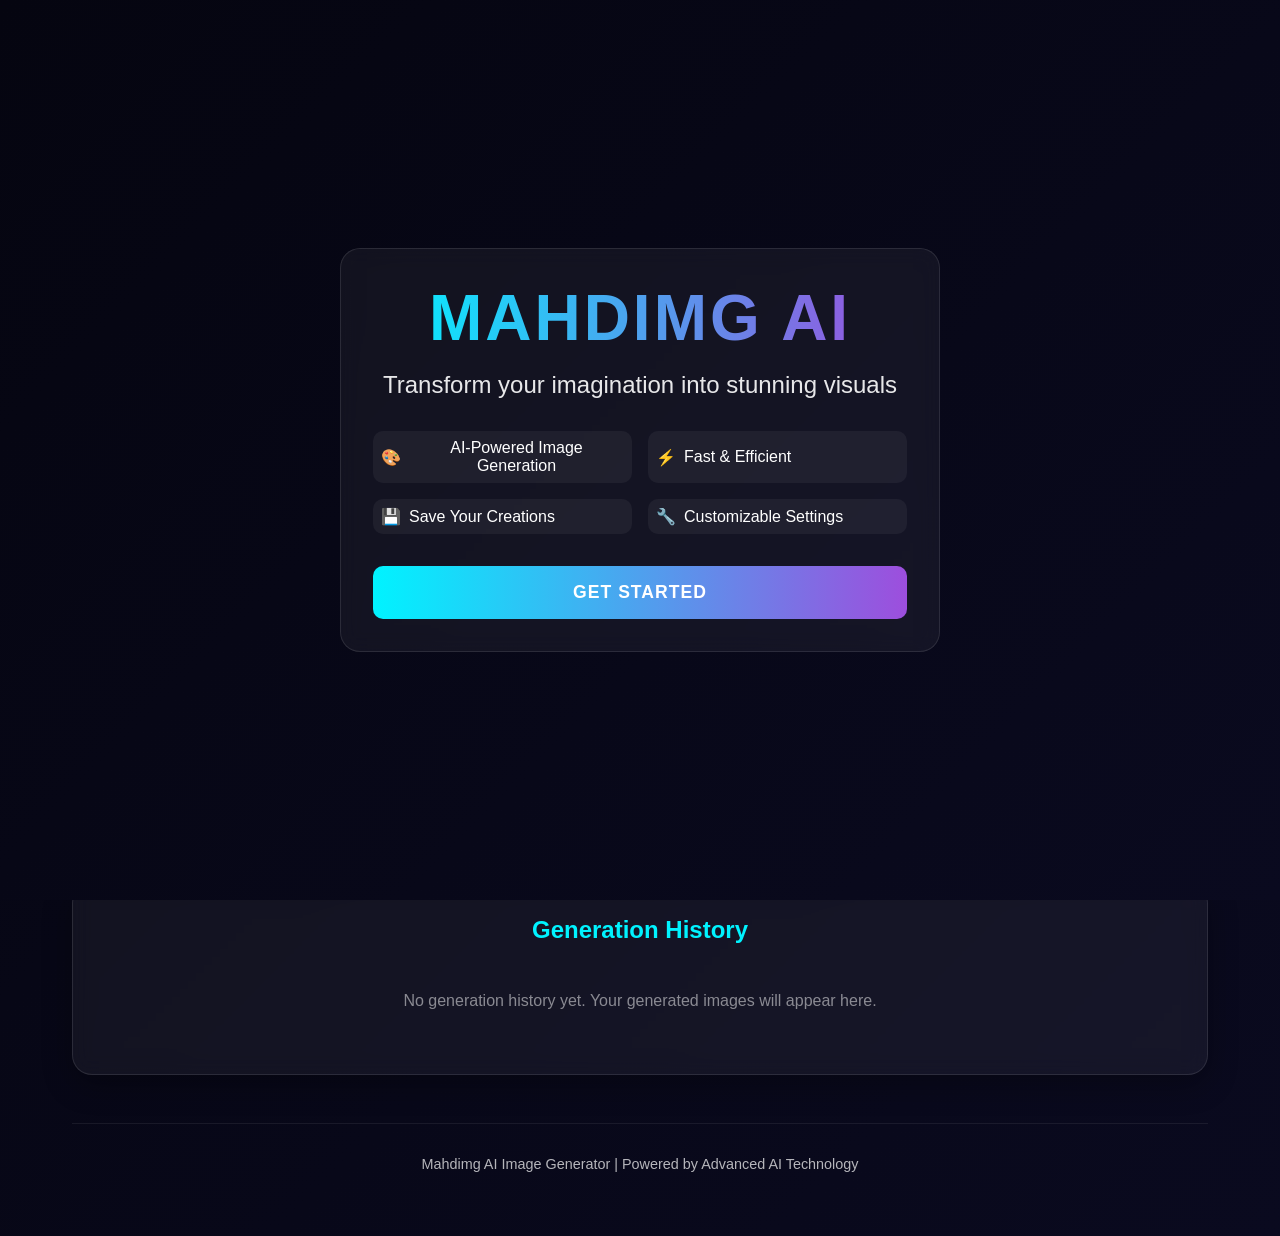
==== img.html @ 47518500 "Image ai Generator v1" ====
<!DOCTYPE html>
<html lang="en">
<head>
    <meta charset="UTF-8">
    <meta name="viewport" content="width=device-width, initial-scale=1.0">
    <title>Mahdimg AI - Futuristic Image Generator</title>
    <link rel="stylesheet" href="img.css">
</head>
<body>
    <!-- Welcome Screen -->
    <div class="welcome-screen" id="welcomeScreen">
        <div class="welcome-content">
            <div class="welcome-logo">Mahdimg AI</div>
            <div class="welcome-tagline">Transform your imagination into stunning visuals</div>
            <div class="welcome-features">
                <div class="feature">
                    <span>🎨</span> AI-Powered Image Generation
                </div>
                <div class="feature">
                    <span>⚡</span> Fast & Efficient
                </div>
                <div class="feature">
                    <span>💾</span> Save Your Creations
                </div>
                <div class="feature">
                    <span>🔧</span> Customizable Settings
                </div>
            </div>
            <button class="btn" id="getStartedBtn">Get Started</button>
        </div>
    </div>
    
    <!-- Gallery Modal -->
    <div class="gallery-modal" id="galleryModal">
        <button class="gallery-close" id="galleryClose">×</button>
        <div class="gallery-content">
            <img class="gallery-image" id="galleryImage" alt="Gallery Image">
            <div class="gallery-prompt" id="galleryPrompt"></div>
        </div>
    </div>
    
    <div class="particles" id="particles"></div>
    
    <div class="container">
        <header>
            <h1 class="logo">Mahdimg AI</h1>
            <p class="tagline">Transform your imagination into stunning visuals</p>
        </header>
        
        <main class="main-content">
            <section class="input-panel" aria-labelledby="input-panel-title">
                <h2 id="input-panel-title" class="sr-only">Image Generation Settings</h2>
                
                <div class="form-group">
                    <label for="prompt">Image Prompt</label>
                    <textarea id="prompt" placeholder="Describe the image you want to generate..." aria-required="true"></textarea>
                </div>
                
                <div class="form-group">
                    <label for="negativePrompt">Negative Prompt (what to avoid)</label>
                    <textarea id="negativePrompt" placeholder="Elements you don't want in the image..."></textarea>
                </div>
                
                <div class="form-group">
                    <label for="style">Art Style</label>
                    <select id="style">
                        <option value="(No style)">No Style</option>
                        <option value="Realistic">Realistic</option>
                        <option value="Fantasy">Fantasy</option>
                        <option value="Anime">Anime</option>
                        <option value="Cyberpunk">Cyberpunk</option>
                        <option value="Minimalist">Minimalist</option>
                    </select>
                </div>
                
                <div class="form-group">
                    <label for="guidanceScale">Guidance Scale: <span id="guidanceValue" class="slider-value">7.5</span></label>
                    <div class="slider-container">
                        <input type="range" id="guidanceScale" min="1" max="20" step="0.1" value="7.5" class="slider" aria-valuetext="Guidance scale set to 7.5">
                    </div>
                </div>
                
                <button class="toggle-advanced" id="toggleAdvanced" aria-expanded="false">
                    Advanced Options <i>▼</i>
                </button>
                
                <div class="advanced-options" id="advancedOptions" role="region" aria-labelledby="advanced-options-title">
                    <h3 id="advanced-options-title" class="sr-only">Advanced Options</h3>
                    <div class="form-group">
                        <label for="width">Width</label>
                        <input type="number" id="width" value="512" min="256" max="1024" step="64">
                    </div>
                    
                    <div class="form-group">
                        <label for="height">Height</label>
                        <input type="number" id="height" value="512" min="256" max="1024" step="64">
                    </div>
                    
                    <div class="form-group">
                        <label for="steps">Generation Steps</label>
                        <input type="number" id="steps" value="20" min="10" max="50">
                    </div>
                </div>
                
                <button id="generateBtn" class="btn" aria-label="Generate image based on current settings">Generate Image</button>
            </section>
            
            <section class="output-panel" aria-labelledby="output-panel-title">
                <h2 id="output-panel-title" class="sr-only">Generated Image</h2>
                <div class="image-placeholder" id="imagePlaceholder">
                    <i>🖼️</i>
                    <span>Your generated image will appear here</span>
                </div>
                <div class="skeleton-loader" id="skeletonLoader"></div>
                <img class="generated-image" id="generatedImage" alt="Generated Image" aria-live="polite">
                <div class="loading" id="loading" role="status" aria-live="polite">
                    <div class="spinner" aria-hidden="true"></div>
                    <span>Generating your image...</span>
                </div>
            </section>
        </main>
        
        <section class="history-panel" aria-labelledby="history-title">
            <h2 class="history-title" id="history-title">Generation History</h2>
            <div class="history-grid" id="historyGrid">
                <!-- History items will be added here dynamically -->
            </div>
        </section>
        
        <footer>
            <p>Mahdimg AI Image Generator | Powered by Advanced AI Technology</p>
        </footer>
    </div>
    
    <div class="notification" id="notification" role="alert" aria-live="assertive">
        <span id="notificationText"></span>
    </div>
    <script src="img.js"></script>
</body>
</html>
---- img.css ----
:root {
    --primary: #00f3ff;
    --secondary: #9d4edd;
    --dark: #0a0a1f;
    --darker: #050510;
    --glass: rgba(255, 255, 255, 0.05);
    --glass-border: rgba(255, 255, 255, 0.1);
    --error: #ff6b6b;
    --success: #51cf66;
}

* {
    margin: 0;
    padding: 0;
    box-sizing: border-box;
    font-family: 'Segoe UI', Tahoma, Geneva, Verdana, sans-serif;
}

body {
    background: linear-gradient(135deg, var(--darker), var(--dark));
    color: white;
    min-height: 100vh;
    overflow-x: hidden;
}

.container {
    max-width: 1200px;
    margin: 0 auto;
    padding: 2rem;
}

header {
    text-align: center;
    margin-bottom: 3rem;
    position: relative;
}

.logo {
    font-size: 3rem;
    font-weight: 800;
    background: linear-gradient(90deg, var(--primary), var(--secondary));
    -webkit-background-clip: text;
    background-clip: text;
    color: transparent;
    margin-bottom: 0.5rem;
    text-transform: uppercase;
    letter-spacing: 3px;
}

.tagline {
    font-size: 1.2rem;
    opacity: 0.8;
    margin-bottom: 2rem;
}

.main-content {
    display: grid;
    grid-template-columns: 1fr 1fr;
    gap: 2rem;
}

@media (max-width: 768px) {
    .main-content {
        grid-template-columns: 1fr;
    }
}

.input-panel,
.output-panel {
    background: var(--glass);
    border: 1px solid var(--glass-border);
    border-radius: 20px;
    padding: 2rem;
    backdrop-filter: blur(10px);
    box-shadow: 0 10px 30px rgba(0, 0, 0, 0.3);
}

.output-panel {
    display: flex;
    flex-direction: column;
    align-items: center;
    justify-content: center;
    min-height: 500px;
}

.form-group {
    margin-bottom: 1.5rem;
}

label {
    display: block;
    margin-bottom: 0.5rem;
    font-weight: 600;
    color: var(--primary);
}

textarea,
input,
select {
    width: 100%;
    padding: 1rem;
    background: rgba(0, 0, 0, 0.3);
    border: 1px solid var(--glass-border);
    border-radius: 10px;
    color: white;
    font-size: 1rem;
    transition: all 0.3s ease;
}

textarea:focus,
input:focus,
select:focus {
    outline: none;
    border-color: var(--primary);
    box-shadow: 0 0 10px rgba(0, 243, 255, 0.3);
}

textarea {
    min-height: 120px;
    resize: vertical;
}

.slider-container {
    display: flex;
    align-items: center;
    gap: 1rem;
}

.slider-value {
    min-width: 40px;
    text-align: center;
    font-weight: bold;
    color: var(--primary);
}

.btn {
    background: linear-gradient(90deg, var(--primary), var(--secondary));
    border: none;
    color: white;
    padding: 1rem 2rem;
    border-radius: 10px;
    font-size: 1.1rem;
    font-weight: 600;
    cursor: pointer;
    transition: all 0.3s ease;
    text-transform: uppercase;
    letter-spacing: 1px;
    width: 100%;
    position: relative;
    overflow: hidden;
}

.btn:hover:not(:disabled) {
    transform: translateY(-2px);
    box-shadow: 0 5px 15px rgba(0, 243, 255, 0.4);
}

.btn:active:not(:disabled) {
    transform: translateY(0);
}

.btn:disabled {
    opacity: 0.6;
    cursor: not-allowed;
    transform: none;
    box-shadow: none;
}

.btn::after {
    content: '';
    position: absolute;
    top: 0;
    left: -100%;
    width: 100%;
    height: 100%;
    background: linear-gradient(90deg, transparent, rgba(255, 255, 255, 0.2), transparent);
    transition: left 0.5s;
}

.btn:hover:not(:disabled)::after {
    left: 100%;
}

.btn-secondary {
    background: rgba(255, 255, 255, 0.1);
    border: 1px solid var(--glass-border);
}

.btn-secondary:hover:not(:disabled) {
    background: rgba(255, 255, 255, 0.2);
    box-shadow: 0 5px 15px rgba(255, 255, 255, 0.1);
}

.btn-small {
    padding: 0.5rem 1rem;
    font-size: 0.9rem;
}

.image-placeholder {
    width: 100%;
    height: 400px;
    background: rgba(0, 0, 0, 0.2);
    border: 2px dashed var(--glass-border);
    border-radius: 10px;
    display: flex;
    flex-direction: column;
    align-items: center;
    justify-content: center;
    color: rgba(255, 255, 255, 0.5);
    transition: all 0.3s ease;
}

.image-placeholder:hover {
    border-color: var(--primary);
    color: var(--primary);
}

.image-placeholder i {
    font-size: 4rem;
    margin-bottom: 1rem;
}

.generated-image {
    max-width: 100%;
    max-height: 400px;
    border-radius: 10px;
    box-shadow: 0 5px 15px rgba(0, 0, 0, 0.5);
    display: none;
}

.loading {
    display: none;
    margin-top: 10px;
    flex-direction: column;
    align-items: center;
    justify-content: center;
}

.spinner {
    width: 50px;
    height: 50px;
    border: 5px solid rgba(255, 255, 255, 0.1);
    border-top: 5px solid var(--primary);
    border-radius: 50%;
    animation: spin 1s linear infinite;
    margin-bottom: 1rem;
}

@keyframes spin {
    0% {
        transform: rotate(0deg);
    }

    100% {
        transform: rotate(360deg);
    }
}

.history-panel {
    margin-top: 2rem;
    background: var(--glass);
    border: 1px solid var(--glass-border);
    border-radius: 20px;
    padding: 2rem;
    backdrop-filter: blur(10px);
    box-shadow: 0 10px 30px rgba(0, 0, 0, 0.3);
}

.history-title {
    font-size: 1.5rem;
    margin-bottom: 1rem;
    color: var(--primary);
    text-align: center;
}

.history-grid {
    display: grid;
    grid-template-columns: repeat(auto-fill, minmax(150px, 1fr));
    gap: 1rem;
}

.history-item {
    border-radius: 10px;
    overflow: hidden;
    cursor: pointer;
    transition: transform 0.3s ease;
    height: 150px;
    background: rgba(0, 0, 0, 0.3);
    display: flex;
    align-items: center;
    justify-content: center;
    color: rgba(255, 255, 255, 0.5);
    position: relative;
}

.history-item:hover {
    transform: scale(1.05);
}

.history-item img {
    width: 100%;
    height: 100%;
    object-fit: cover;
}

.history-item .prompt-preview {
    position: absolute;
    bottom: 0;
    left: 0;
    right: 0;
    background: rgba(0, 0, 0, 0.7);
    padding: 0.5rem;
    font-size: 0.8rem;
    display: none;
    overflow: hidden;
    text-overflow: ellipsis;
    white-space: nowrap;
}

.history-item:hover .prompt-preview {
    display: block;
}

.history-item-actions {
    position: absolute;
    top: 5px;
    right: 5px;
    display: flex;
    gap: 5px;
    opacity: 0;
    transition: opacity 0.3s ease;
}

.history-item:hover .history-item-actions {
    opacity: 1;
}

.delete-btn {
    background: rgba(255, 0, 0, 0.7);
    border: none;
    color: white;
    width: 25px;
    height: 25px;
    border-radius: 50%;
    display: flex;
    align-items: center;
    justify-content: center;
    cursor: pointer;
    font-size: 0.8rem;
}

.delete-btn:hover {
    background: rgba(255, 0, 0, 0.9);
}

footer {
    text-align: center;
    margin-top: 3rem;
    padding: 2rem 0;
    border-top: 1px solid var(--glass-border);
    font-size: 0.9rem;
    opacity: 0.7;
}

.particles {
    position: fixed;
    top: 0;
    left: 0;
    width: 100%;
    height: 100%;
    z-index: -1;
    overflow: hidden;
}

.particle {
    position: absolute;
    background: var(--primary);
    border-radius: 50%;
    opacity: 0.3;
    animation: float 15s infinite linear;
}

@keyframes float {
    0% {
        transform: translateY(0) translateX(0);
    }

    50% {
        transform: translateY(-20px) translateX(10px);
    }

    100% {
        transform: translateY(0) translateX(0);
    }
}

.notification {
    position: fixed;
    top: 20px;
    right: 20px;
    padding: 1rem 2rem;
    background: var(--glass);
    border-left: 4px solid var(--primary);
    border-radius: 5px;
    box-shadow: 0 5px 15px rgba(0, 0, 0, 0.3);
    transform: translateX(150%);
    transition: transform 0.3s ease;
    z-index: 1000;
}

.notification.show {
    transform: translateX(0);
}

.notification.error {
    border-left-color: var(--error);
}

.notification.success {
    border-left-color: var(--success);
}

.advanced-options {
    margin-top: 1rem;
    padding: 1rem;
    background: rgba(0, 0, 0, 0.2);
    border-radius: 10px;
    display: none;
}

.toggle-advanced {
    background: none;
    border: none;
    color: var(--primary);
    cursor: pointer;
    font-size: 0.9rem;
    margin-top: 0.5rem;
    display: flex;
    align-items: center;
    gap: 0.5rem;
}

.toggle-advanced i {
    transition: transform 0.3s ease;
}

.toggle-advanced.active i {
    transform: rotate(180deg);
}

.empty-history {
    grid-column: 1 / -1;
    text-align: center;
    padding: 2rem;
    color: rgba(255, 255, 255, 0.5);
}

.sr-only {
    position: absolute;
    width: 1px;
    height: 1px;
    padding: 0;
    margin: -1px;
    overflow: hidden;
    clip: rect(0, 0, 0, 0);
    white-space: nowrap;
    border: 0;
}

/* Welcome Screen */
.welcome-screen {
    position: fixed;
    top: 0;
    left: 0;
    width: 100%;
    height: 100%;
    background: linear-gradient(135deg, var(--darker), var(--dark));
    display: flex;
    flex-direction: column;
    align-items: center;
    justify-content: center;
    z-index: 10000;
    transition: opacity 0.5s ease, visibility 0.5s ease;
}

.welcome-content {
    text-align: center;
    max-width: 600px;
    padding: 2rem;
    background: var(--glass);
    border-radius: 20px;
    border: 1px solid var(--glass-border);
    backdrop-filter: blur(10px);
}

.welcome-logo {
    font-size: 4rem;
    font-weight: 800;
    background: linear-gradient(90deg, var(--primary), var(--secondary));
    -webkit-background-clip: text;
    background-clip: text;
    color: transparent;
    margin-bottom: 1rem;
    text-transform: uppercase;
    letter-spacing: 3px;
}

.welcome-tagline {
    font-size: 1.5rem;
    margin-bottom: 2rem;
    opacity: 0.9;
}

.welcome-features {
    display: grid;
    grid-template-columns: repeat(2, 1fr);
    gap: 1rem;
    margin-bottom: 2rem;
}

.feature {
    display: flex;
    align-items: center;
    gap: 0.5rem;
    padding: 0.5rem;
    background: rgba(255, 255, 255, 0.05);
    border-radius: 10px;
}

/* Gallery Modal */
.gallery-modal {
    position: fixed;
    top: 0;
    left: 0;
    width: 100%;
    height: 100%;
    background: rgba(0, 0, 0, 0.9);
    display: none;
    align-items: center;
    justify-content: center;
    z-index: 1000;
    padding: 2rem;
}

.gallery-content {
    max-width: 90%;
    max-height: 90%;
    display: flex;
    flex-direction: column;
    align-items: center;
}

.gallery-image {
    max-width: 100%;
    max-height: 80vh;
    border-radius: 10px;
    margin-bottom: 1rem;
}

.gallery-prompt {
    background: var(--glass);
    padding: 1rem;
    border-radius: 10px;
    max-width: 600px;
    text-align: center;
}

.gallery-close {
    position: absolute;
    top: 20px;
    right: 20px;
    background: rgba(255, 255, 255, 0.1);
    border: none;
    color: white;
    width: 40px;
    height: 40px;
    border-radius: 50%;
    font-size: 1.5rem;
    cursor: pointer;
    display: flex;
    align-items: center;
    justify-content: center;
}

.gallery-close:hover {
    background: rgba(255, 255, 255, 0.2);
}

/* Skeleton Loader */
.skeleton-loader {
    width: 100%;
    height: 400px;
    background: linear-gradient(90deg, rgba(255, 255, 255, 0.1) 25%, rgba(255, 255, 255, 0.2) 50%, rgba(255, 255, 255, 0.1) 75%);
    background-size: 200% 100%;
    animation: loading 1.5s infinite;
    border-radius: 10px;
    display: none;
}

@keyframes loading {
    0% {
        background-position: 200% 0;
    }

    100% {
        background-position: -200% 0;
    }
}
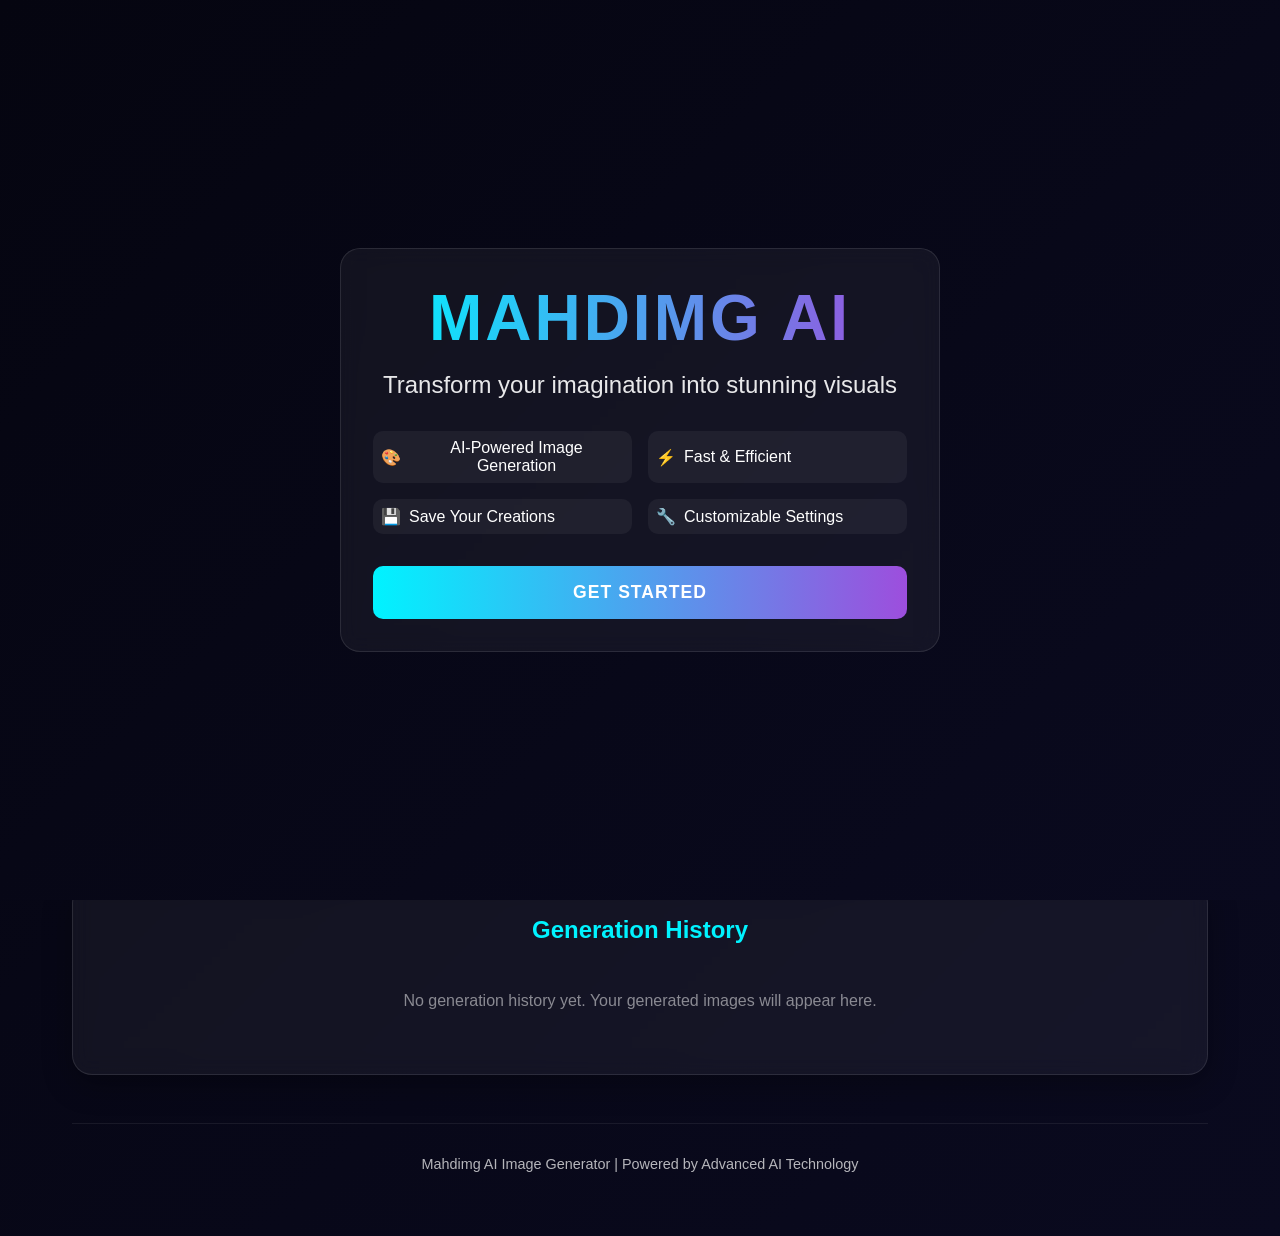
==== commit 3b60b772: "Image ai Generator v1.1" ====
--- a/img.html
+++ b/img.html
@@ -4,6 +4,7 @@
     <meta charset="UTF-8">
     <meta name="viewport" content="width=device-width, initial-scale=1.0">
     <title>Mahdimg AI - Futuristic Image Generator</title>
+    <link rel="icon" type="image/png" href="favicon .png">
     <link rel="stylesheet" href="img.css">
 </head>
 <body>
